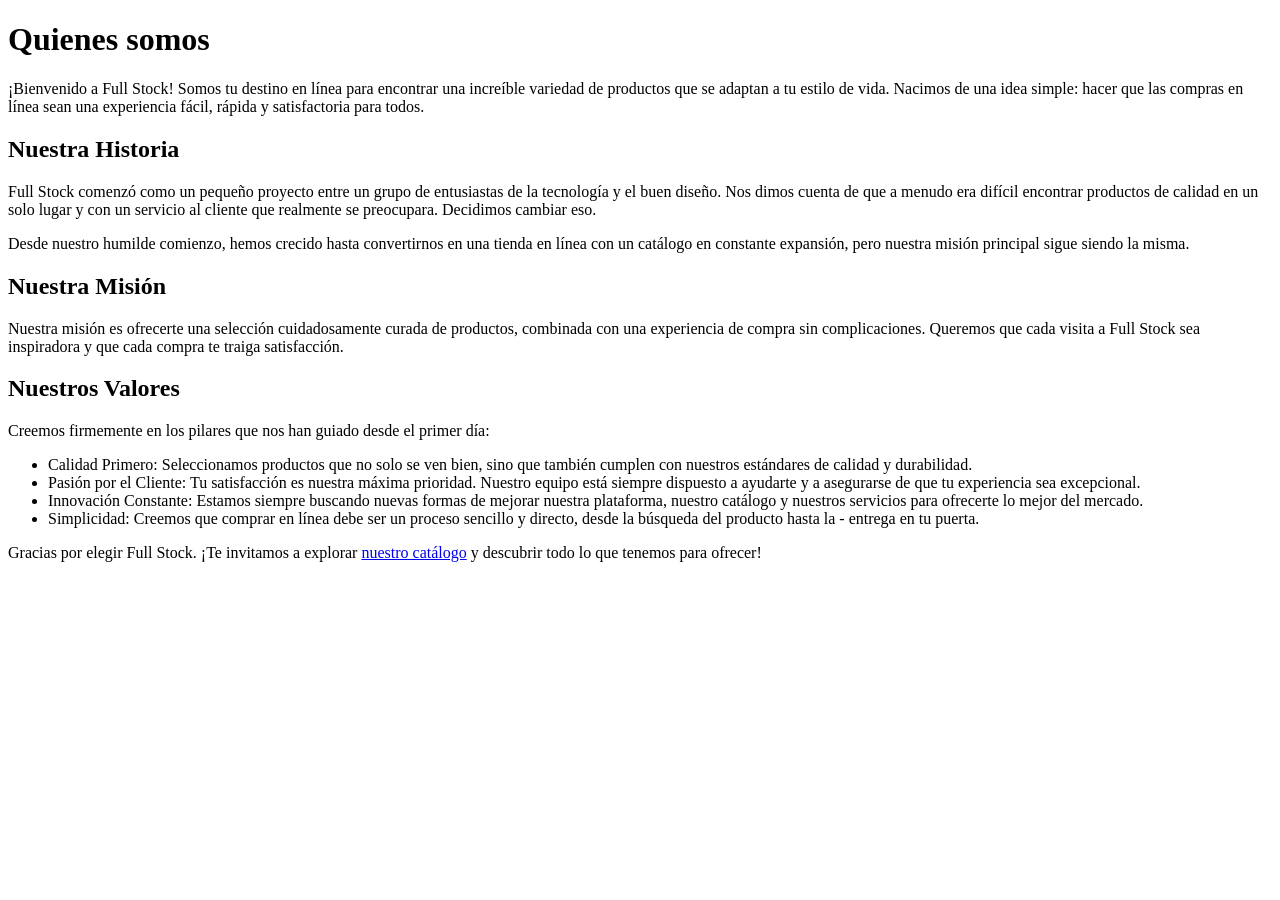
==== about.html @ 6af394ba "Agrega vista Quienes Somos" ====
<!DOCTYPE html>
<html lang="en">
    <head>
        <title>Quienes somos | Full Stock</title>
    </head>
    <body>
        <h1>Quienes somos</h1>
        <p>¡Bienvenido a Full Stock! Somos tu destino en línea para encontrar una increíble variedad de productos que se adaptan a tu estilo de vida. Nacimos de una idea simple: hacer que las compras en línea sean una experiencia fácil, rápida y satisfactoria para todos.</p>
        <h2>Nuestra Historia</h2>
        <p>Full Stock comenzó como un pequeño proyecto entre un grupo de entusiastas de la tecnología y el buen diseño. Nos dimos cuenta de que a menudo era difícil encontrar productos de calidad en un solo lugar y con un servicio al cliente que realmente se preocupara. Decidimos cambiar eso.</p>
        <p>Desde nuestro humilde comienzo, hemos crecido hasta convertirnos en una tienda en línea con un catálogo en constante expansión, pero nuestra misión principal sigue siendo la misma.</p>
        <h2>Nuestra Misión</h2>
        <p>Nuestra misión es ofrecerte una selección cuidadosamente curada de productos, combinada con una experiencia de compra sin complicaciones. Queremos que cada visita a Full Stock sea inspiradora y que cada compra te traiga satisfacción.</p>
        <h2>Nuestros Valores</h2>
        <p>Creemos firmemente en los pilares que nos han guiado desde el primer día:</p>
        <ul>
            <li>Calidad Primero: Seleccionamos productos que no solo se ven bien, sino que también cumplen con nuestros estándares de calidad y durabilidad.</li>
            <li>Pasión por el Cliente: Tu satisfacción es nuestra máxima prioridad. Nuestro equipo está siempre dispuesto a ayudarte y a asegurarse de que tu experiencia sea excepcional.</li>
            <li>Innovación Constante: Estamos siempre buscando nuevas formas de mejorar nuestra plataforma, nuestro catálogo y nuestros servicios para ofrecerte lo mejor del mercado.</li>
            <li>Simplicidad: Creemos que comprar en línea debe ser un proceso sencillo y directo, desde la búsqueda del producto hasta la - entrega en tu puerta.</li>
        </ul>
        <p>Gracias por elegir Full Stock. ¡Te invitamos a explorar <a href="https://www.example.com">nuestro catálogo</a> y descubrir todo lo que tenemos para ofrecer!</p>
    </body>
</html>
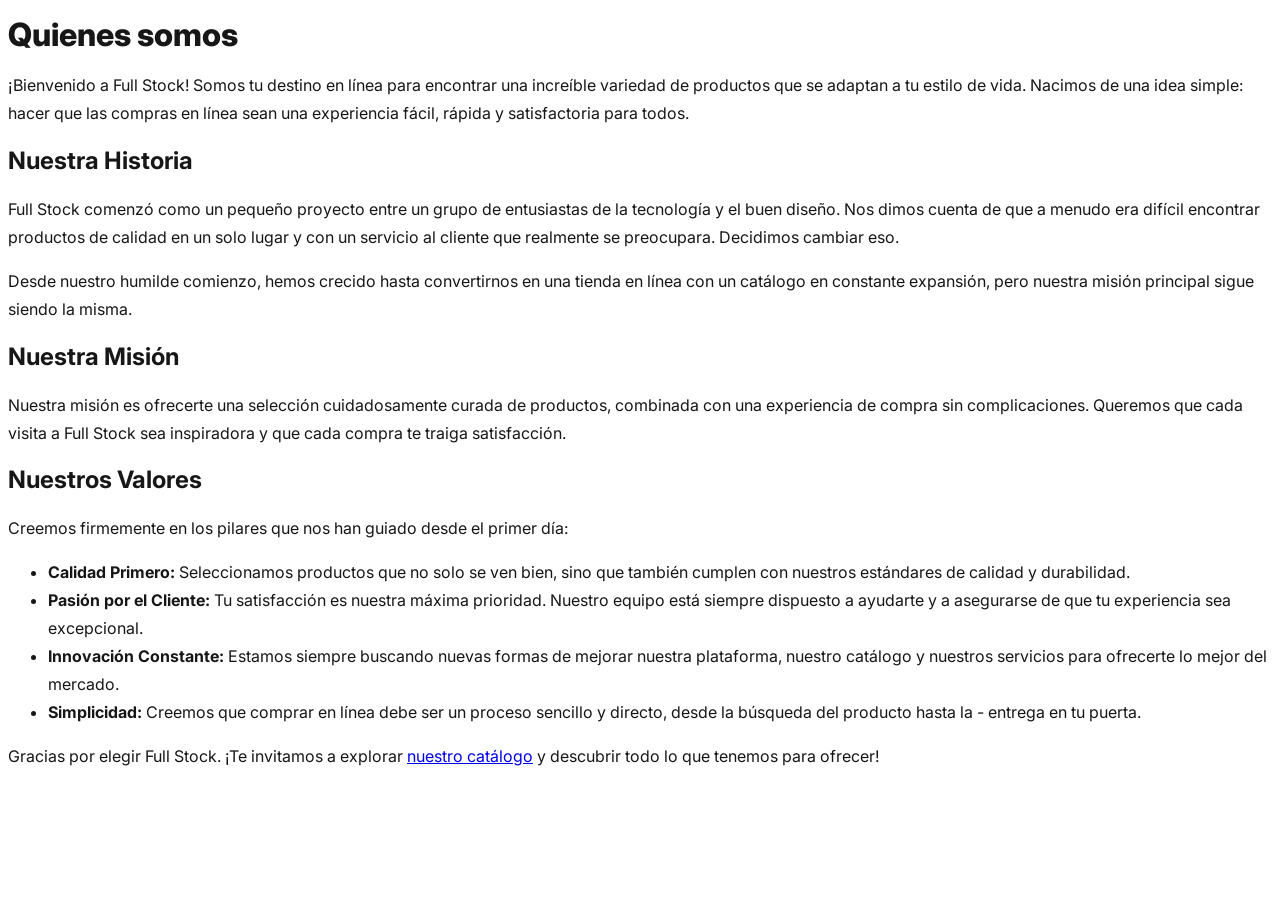
==== commit 6d757e00: "Estiliza vista Quienes Somos con CSS básico." ====
--- a/about.html
+++ b/about.html
@@ -1,24 +1,72 @@
-<!DOCTYPE html>
+<!doctype html>
 <html lang="en">
-    <head>
-        <title>Quienes somos | Full Stock</title>
-    </head>
-    <body>
-        <h1>Quienes somos</h1>
-        <p>¡Bienvenido a Full Stock! Somos tu destino en línea para encontrar una increíble variedad de productos que se adaptan a tu estilo de vida. Nacimos de una idea simple: hacer que las compras en línea sean una experiencia fácil, rápida y satisfactoria para todos.</p>
-        <h2>Nuestra Historia</h2>
-        <p>Full Stock comenzó como un pequeño proyecto entre un grupo de entusiastas de la tecnología y el buen diseño. Nos dimos cuenta de que a menudo era difícil encontrar productos de calidad en un solo lugar y con un servicio al cliente que realmente se preocupara. Decidimos cambiar eso.</p>
-        <p>Desde nuestro humilde comienzo, hemos crecido hasta convertirnos en una tienda en línea con un catálogo en constante expansión, pero nuestra misión principal sigue siendo la misma.</p>
-        <h2>Nuestra Misión</h2>
-        <p>Nuestra misión es ofrecerte una selección cuidadosamente curada de productos, combinada con una experiencia de compra sin complicaciones. Queremos que cada visita a Full Stock sea inspiradora y que cada compra te traiga satisfacción.</p>
-        <h2>Nuestros Valores</h2>
-        <p>Creemos firmemente en los pilares que nos han guiado desde el primer día:</p>
-        <ul>
-            <li>Calidad Primero: Seleccionamos productos que no solo se ven bien, sino que también cumplen con nuestros estándares de calidad y durabilidad.</li>
-            <li>Pasión por el Cliente: Tu satisfacción es nuestra máxima prioridad. Nuestro equipo está siempre dispuesto a ayudarte y a asegurarse de que tu experiencia sea excepcional.</li>
-            <li>Innovación Constante: Estamos siempre buscando nuevas formas de mejorar nuestra plataforma, nuestro catálogo y nuestros servicios para ofrecerte lo mejor del mercado.</li>
-            <li>Simplicidad: Creemos que comprar en línea debe ser un proceso sencillo y directo, desde la búsqueda del producto hasta la - entrega en tu puerta.</li>
-        </ul>
-        <p>Gracias por elegir Full Stock. ¡Te invitamos a explorar <a href="https://www.example.com">nuestro catálogo</a> y descubrir todo lo que tenemos para ofrecer!</p>
-    </body>
-</html>+  <head>
+    <link rel="stylesheet" href="styles.css" />
+    <link rel="preconnect" href="https://fonts.googleapis.com" />
+    <link rel="preconnect" href="https://fonts.gstatic.com" crossorigin />
+    <link
+      href="https://fonts.googleapis.com/css2?family=Inter:ital,opsz,wght@0,14..32,100..900;1,14..32,100..900&display=swap"
+      rel="stylesheet"
+    />
+    <title>Quienes somos | Full Stock</title>
+  </head>
+  <body>
+    <h1>Quienes somos</h1>
+    <p>
+      ¡Bienvenido a Full Stock! Somos tu destino en línea para encontrar una
+      increíble variedad de productos que se adaptan a tu estilo de vida.
+      Nacimos de una idea simple: hacer que las compras en línea sean una
+      experiencia fácil, rápida y satisfactoria para todos.
+    </p>
+    <h2>Nuestra Historia</h2>
+    <p>
+      Full Stock comenzó como un pequeño proyecto entre un grupo de entusiastas
+      de la tecnología y el buen diseño. Nos dimos cuenta de que a menudo era
+      difícil encontrar productos de calidad en un solo lugar y con un servicio
+      al cliente que realmente se preocupara. Decidimos cambiar eso.
+    </p>
+    <p>
+      Desde nuestro humilde comienzo, hemos crecido hasta convertirnos en una
+      tienda en línea con un catálogo en constante expansión, pero nuestra
+      misión principal sigue siendo la misma.
+    </p>
+    <h2>Nuestra Misión</h2>
+    <p>
+      Nuestra misión es ofrecerte una selección cuidadosamente curada de
+      productos, combinada con una experiencia de compra sin complicaciones.
+      Queremos que cada visita a Full Stock sea inspiradora y que cada compra te
+      traiga satisfacción.
+    </p>
+    <h2>Nuestros Valores</h2>
+    <p>
+      Creemos firmemente en los pilares que nos han guiado desde el primer día:
+    </p>
+    <ul>
+      <li>
+        <strong>Calidad Primero:</strong> Seleccionamos productos que no solo se
+        ven bien, sino que también cumplen con nuestros estándares de calidad y
+        durabilidad.
+      </li>
+      <li>
+        <strong>Pasión por el Cliente:</strong> Tu satisfacción es nuestra
+        máxima prioridad. Nuestro equipo está siempre dispuesto a ayudarte y a
+        asegurarse de que tu experiencia sea excepcional.
+      </li>
+      <li>
+        <strong>Innovación Constante:</strong> Estamos siempre buscando nuevas
+        formas de mejorar nuestra plataforma, nuestro catálogo y nuestros
+        servicios para ofrecerte lo mejor del mercado.
+      </li>
+      <li>
+        <strong>Simplicidad:</strong> Creemos que comprar en línea debe ser un
+        proceso sencillo y directo, desde la búsqueda del producto hasta la -
+        entrega en tu puerta.
+      </li>
+    </ul>
+    <p>
+      Gracias por elegir Full Stock. ¡Te invitamos a explorar
+      <a href="https://www.example.com">nuestro catálogo</a> y descubrir todo lo
+      que tenemos para ofrecer!
+    </p>
+  </body>
+</html>
--- a/styles.css
+++ b/styles.css
@@ -0,0 +1,23 @@
+body {
+  font-family: "Inter", sans-serif;
+  font-weight: 400;
+  font-size: 1rem; /* 16px */
+  line-height: 1.75rem; /* 28px */
+}
+
+h1 {
+  font-weight: 800;
+}
+
+h2 {
+  font-weight: 700;
+}
+
+strong {
+  font-weight: 700;  
+}
+
+body
+{
+    color: #171717;
+}
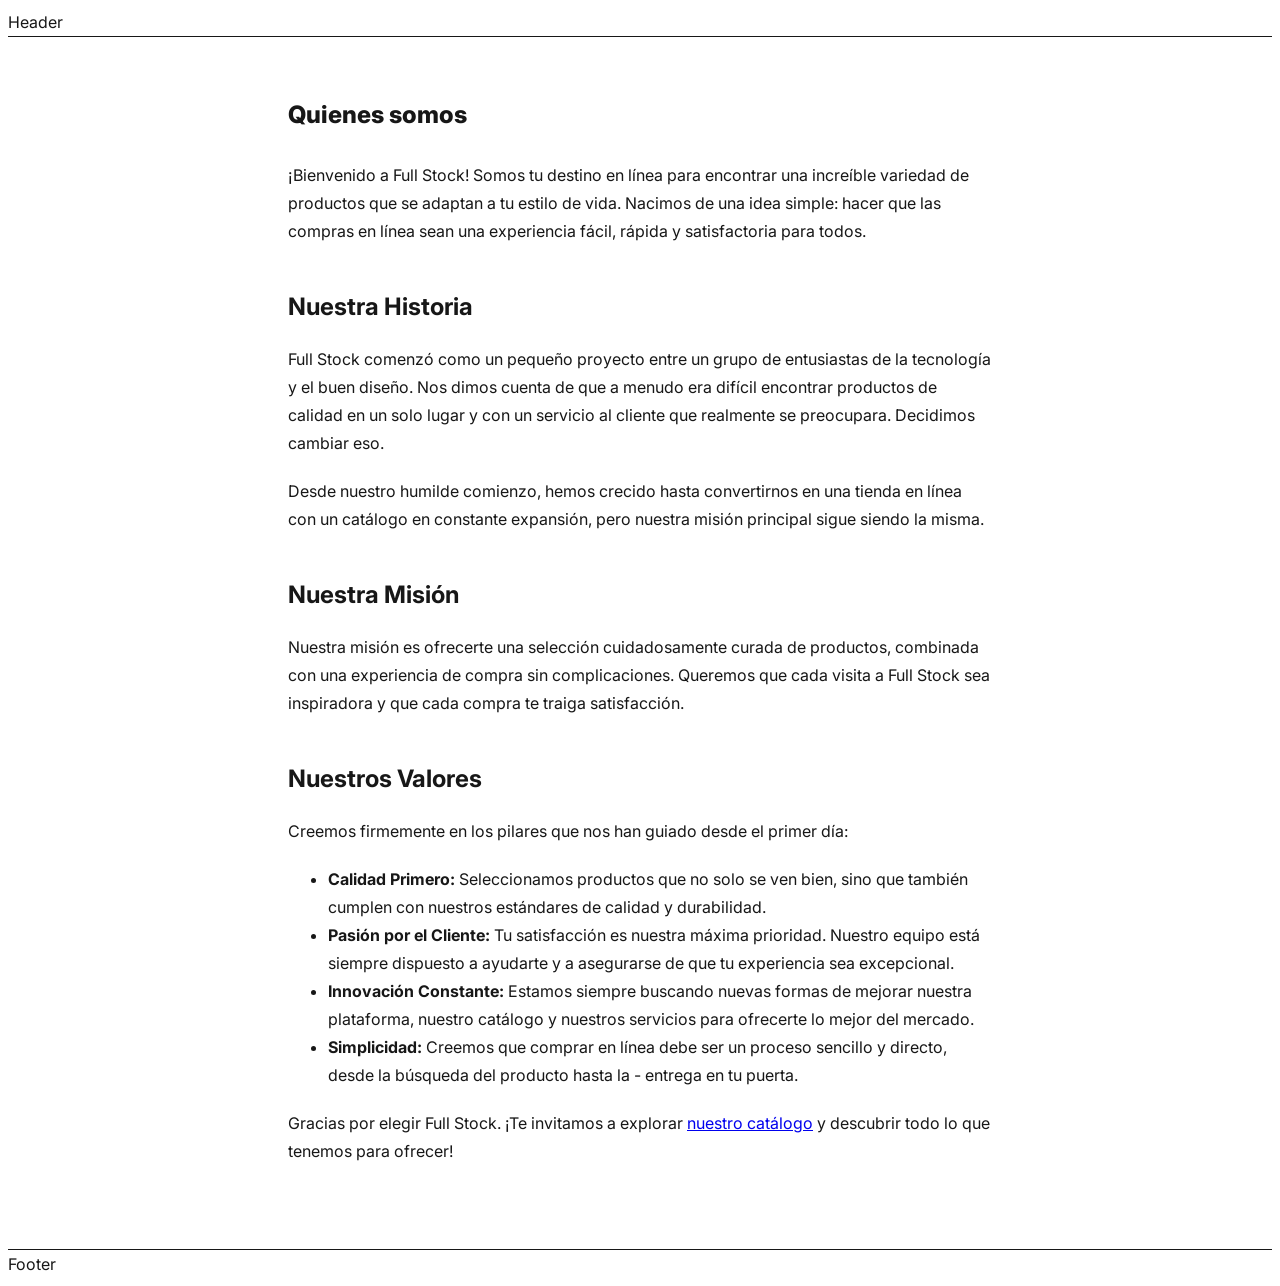
==== commit 22d58209: "Refactoriza estructura semántica y aplica Box Model en Quienes Somos." ====
--- a/about.html
+++ b/about.html
@@ -11,62 +11,70 @@
     <title>Quienes somos | Full Stock</title>
   </head>
   <body>
-    <h1>Quienes somos</h1>
-    <p>
-      ¡Bienvenido a Full Stock! Somos tu destino en línea para encontrar una
-      increíble variedad de productos que se adaptan a tu estilo de vida.
-      Nacimos de una idea simple: hacer que las compras en línea sean una
-      experiencia fácil, rápida y satisfactoria para todos.
-    </p>
-    <h2>Nuestra Historia</h2>
-    <p>
-      Full Stock comenzó como un pequeño proyecto entre un grupo de entusiastas
-      de la tecnología y el buen diseño. Nos dimos cuenta de que a menudo era
-      difícil encontrar productos de calidad en un solo lugar y con un servicio
-      al cliente que realmente se preocupara. Decidimos cambiar eso.
-    </p>
-    <p>
-      Desde nuestro humilde comienzo, hemos crecido hasta convertirnos en una
-      tienda en línea con un catálogo en constante expansión, pero nuestra
-      misión principal sigue siendo la misma.
-    </p>
-    <h2>Nuestra Misión</h2>
-    <p>
-      Nuestra misión es ofrecerte una selección cuidadosamente curada de
-      productos, combinada con una experiencia de compra sin complicaciones.
-      Queremos que cada visita a Full Stock sea inspiradora y que cada compra te
-      traiga satisfacción.
-    </p>
-    <h2>Nuestros Valores</h2>
-    <p>
-      Creemos firmemente en los pilares que nos han guiado desde el primer día:
-    </p>
-    <ul>
-      <li>
-        <strong>Calidad Primero:</strong> Seleccionamos productos que no solo se
-        ven bien, sino que también cumplen con nuestros estándares de calidad y
-        durabilidad.
-      </li>
-      <li>
-        <strong>Pasión por el Cliente:</strong> Tu satisfacción es nuestra
-        máxima prioridad. Nuestro equipo está siempre dispuesto a ayudarte y a
-        asegurarse de que tu experiencia sea excepcional.
-      </li>
-      <li>
-        <strong>Innovación Constante:</strong> Estamos siempre buscando nuevas
-        formas de mejorar nuestra plataforma, nuestro catálogo y nuestros
-        servicios para ofrecerte lo mejor del mercado.
-      </li>
-      <li>
-        <strong>Simplicidad:</strong> Creemos que comprar en línea debe ser un
-        proceso sencillo y directo, desde la búsqueda del producto hasta la -
-        entrega en tu puerta.
-      </li>
-    </ul>
-    <p>
-      Gracias por elegir Full Stock. ¡Te invitamos a explorar
-      <a href="https://www.example.com">nuestro catálogo</a> y descubrir todo lo
-      que tenemos para ofrecer!
-    </p>
+    <header>Header</header>
+    <main>
+      <article>
+        <h1>Quienes somos</h1>
+        <p>
+          ¡Bienvenido a Full Stock! Somos tu destino en línea para encontrar una
+          increíble variedad de productos que se adaptan a tu estilo de vida.
+          Nacimos de una idea simple: hacer que las compras en línea sean una
+          experiencia fácil, rápida y satisfactoria para todos.
+        </p>
+        <h2>Nuestra Historia</h2>
+        <p>
+          Full Stock comenzó como un pequeño proyecto entre un grupo de
+          entusiastas de la tecnología y el buen diseño. Nos dimos cuenta de que
+          a menudo era difícil encontrar productos de calidad en un solo lugar y
+          con un servicio al cliente que realmente se preocupara. Decidimos
+          cambiar eso.
+        </p>
+        <p>
+          Desde nuestro humilde comienzo, hemos crecido hasta convertirnos en
+          una tienda en línea con un catálogo en constante expansión, pero
+          nuestra misión principal sigue siendo la misma.
+        </p>
+        <h2>Nuestra Misión</h2>
+        <p>
+          Nuestra misión es ofrecerte una selección cuidadosamente curada de
+          productos, combinada con una experiencia de compra sin complicaciones.
+          Queremos que cada visita a Full Stock sea inspiradora y que cada
+          compra te traiga satisfacción.
+        </p>
+        <h2>Nuestros Valores</h2>
+        <p>
+          Creemos firmemente en los pilares que nos han guiado desde el primer
+          día:
+        </p>
+        <ul>
+          <li>
+            <strong>Calidad Primero:</strong> Seleccionamos productos que no
+            solo se ven bien, sino que también cumplen con nuestros estándares
+            de calidad y durabilidad.
+          </li>
+          <li>
+            <strong>Pasión por el Cliente:</strong> Tu satisfacción es nuestra
+            máxima prioridad. Nuestro equipo está siempre dispuesto a ayudarte y
+            a asegurarse de que tu experiencia sea excepcional.
+          </li>
+          <li>
+            <strong>Innovación Constante:</strong> Estamos siempre buscando
+            nuevas formas de mejorar nuestra plataforma, nuestro catálogo y
+            nuestros servicios para ofrecerte lo mejor del mercado.
+          </li>
+          <li>
+            <strong>Simplicidad:</strong> Creemos que comprar en línea debe ser
+            un proceso sencillo y directo, desde la búsqueda del producto hasta
+            la - entrega en tu puerta.
+          </li>
+        </ul>
+        <p>
+          Gracias por elegir Full Stock. ¡Te invitamos a explorar
+          <a href="https://www.example.com">nuestro catálogo</a> y descubrir
+          todo lo que tenemos para ofrecer!
+        </p>
+      </article>
+    </main>
+    <footer>Footer</footer>
   </body>
 </html>
--- a/styles.css
+++ b/styles.css
@@ -3,21 +3,44 @@
   font-weight: 400;
   font-size: 1rem; /* 16px */
   line-height: 1.75rem; /* 28px */
+  color: #171717;
+}
+header {
+  border-bottom: 1px solid;
+}
+main {
+  padding-top: 64px;
+  padding-bottom: 64px;
+}
+article {
+  box-sizing: border-box;
+  max-width: 768px;
+  width: 100%;
+  padding-left: 32px;
+  padding-right: 32px;  
+  border: 1px;
+  margin: 0 auto;
 }
 
 h1 {
   font-weight: 800;
+  margin-top: 0PX;
+  margin-bottom: 32PX;
 }
 
 h2 {
   font-weight: 700;
+  margin-top: 48PX;
+  margin-bottom: 24PX;
 }
-
+p{
+  margin-top: 20PX;
+  margin-bottom: 20PX;
+}
 strong {
   font-weight: 700;  
 }
-
-body
+footer
 {
-    color: #171717;
+  border-top: 1px solid;  
 }
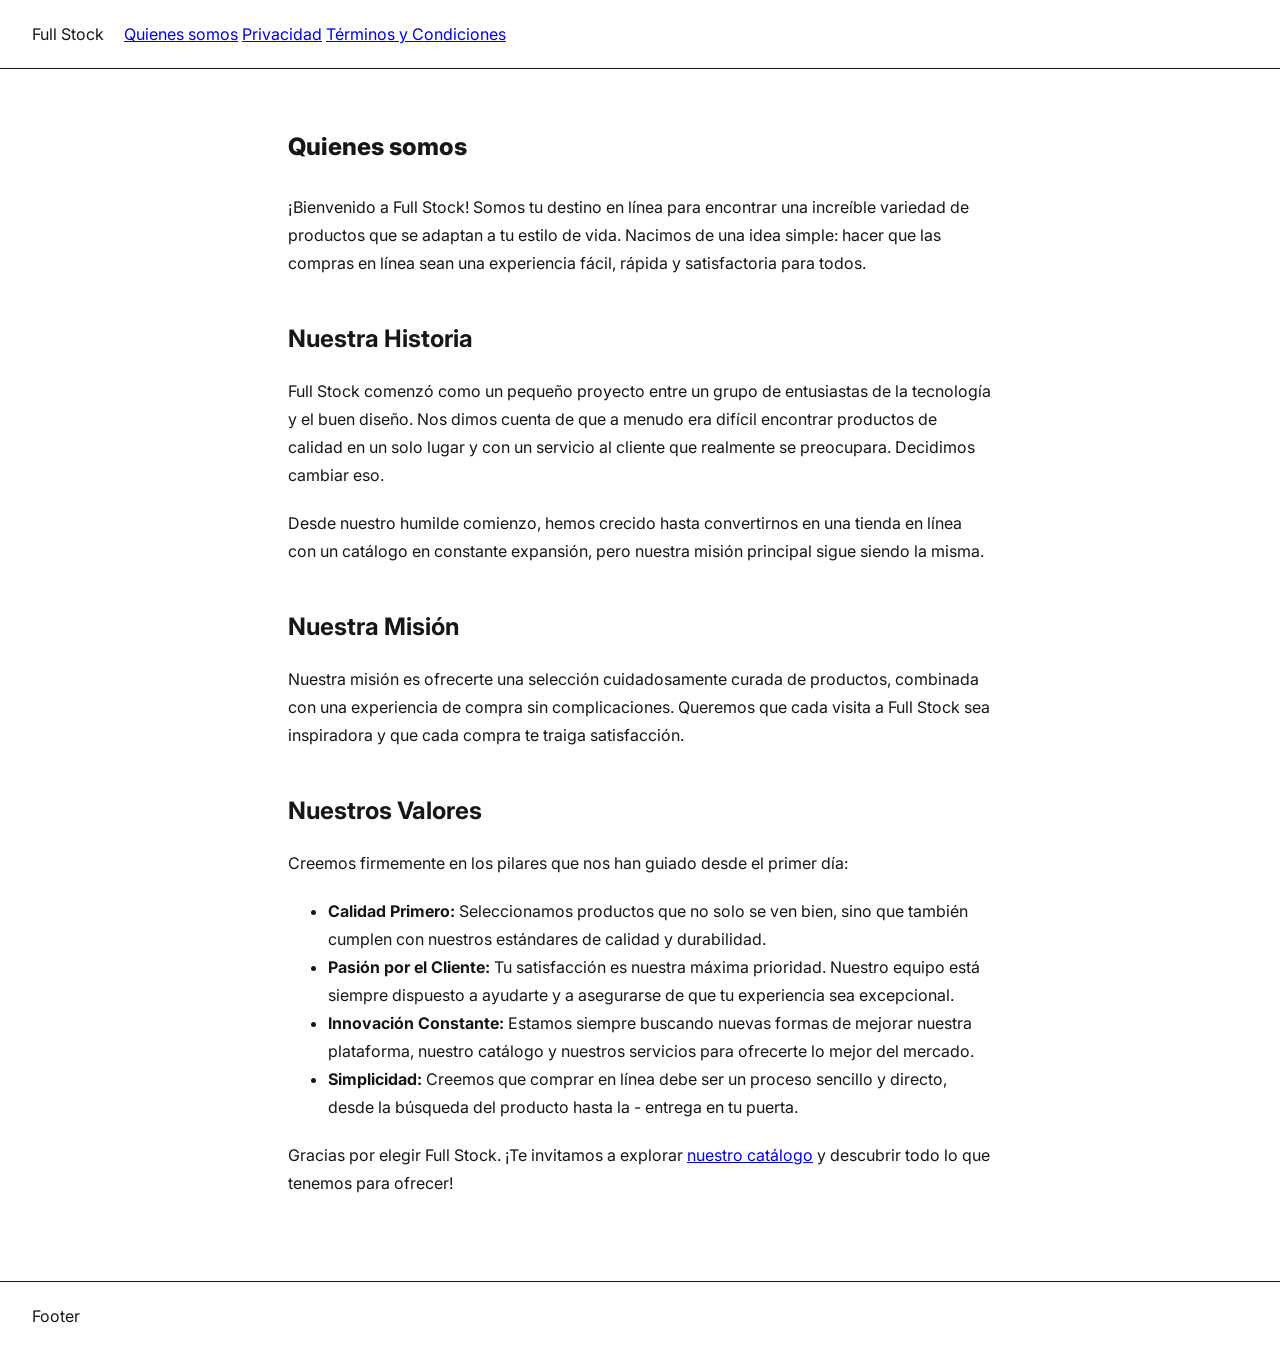
==== commit 5289e53f: "Creando páginas de contenido y navegación para Full Stock" ====
--- a/about.html
+++ b/about.html
@@ -11,7 +11,16 @@
     <title>Quienes somos | Full Stock</title>
   </head>
   <body>
-    <header>Header</header>
+    <header>
+      <div>
+        <span>Full Stock</span>
+        <nav>
+          <a href="about.html">Quienes somos</a>
+          <a href="privacy.html">Privacidad</a>
+          <a href="terms.html">Términos y Condiciones</a>
+        </nav>
+      </div>
+    </header>
     <main>
       <article>
         <h1>Quienes somos</h1>
@@ -75,6 +84,10 @@
         </p>
       </article>
     </main>
-    <footer>Footer</footer>
+    <footer>
+      <div>
+        <span>Footer</span>
+      </div>
+    </footer>
   </body>
 </html>
--- a/styles.css
+++ b/styles.css
@@ -4,9 +4,23 @@
   font-size: 1rem; /* 16px */
   line-height: 1.75rem; /* 28px */
   color: #171717;
+  margin: 0px;
 }
 header {
   border-bottom: 1px solid;
+  padding-left: 32px;
+  padding-right: 32px;
+}
+header div {
+  max-width: 1280px;
+  margin-left: auto;
+  margin-right: auto;
+  padding-top: 20px;
+  padding-bottom: 20px;
+}
+nav {
+  display: inline;
+  margin-left: 16px;
 }
 main {
   padding-top: 64px;
@@ -17,30 +31,38 @@
   max-width: 768px;
   width: 100%;
   padding-left: 32px;
-  padding-right: 32px;  
+  padding-right: 32px;
   border: 1px;
   margin: 0 auto;
 }
 
 h1 {
   font-weight: 800;
-  margin-top: 0PX;
-  margin-bottom: 32PX;
+  margin-top: 0px;
+  margin-bottom: 32px;
 }
 
 h2 {
   font-weight: 700;
-  margin-top: 48PX;
-  margin-bottom: 24PX;
+  margin-top: 48px;
+  margin-bottom: 24px;
 }
-p{
-  margin-top: 20PX;
-  margin-bottom: 20PX;
+p {
+  margin-top: 20px;
+  margin-bottom: 20px;
 }
 strong {
-  font-weight: 700;  
+  font-weight: 700;
 }
-footer
-{
-  border-top: 1px solid;  
-}+footer {
+  border-top: 1px solid;
+  padding-left: 32px;
+  padding-right: 32px;
+}
+footer div {
+  max-width: 1280px;
+  margin-left: auto;
+  margin-right: auto;
+  padding-top: 20px;
+  padding-bottom: 20px;
+}
